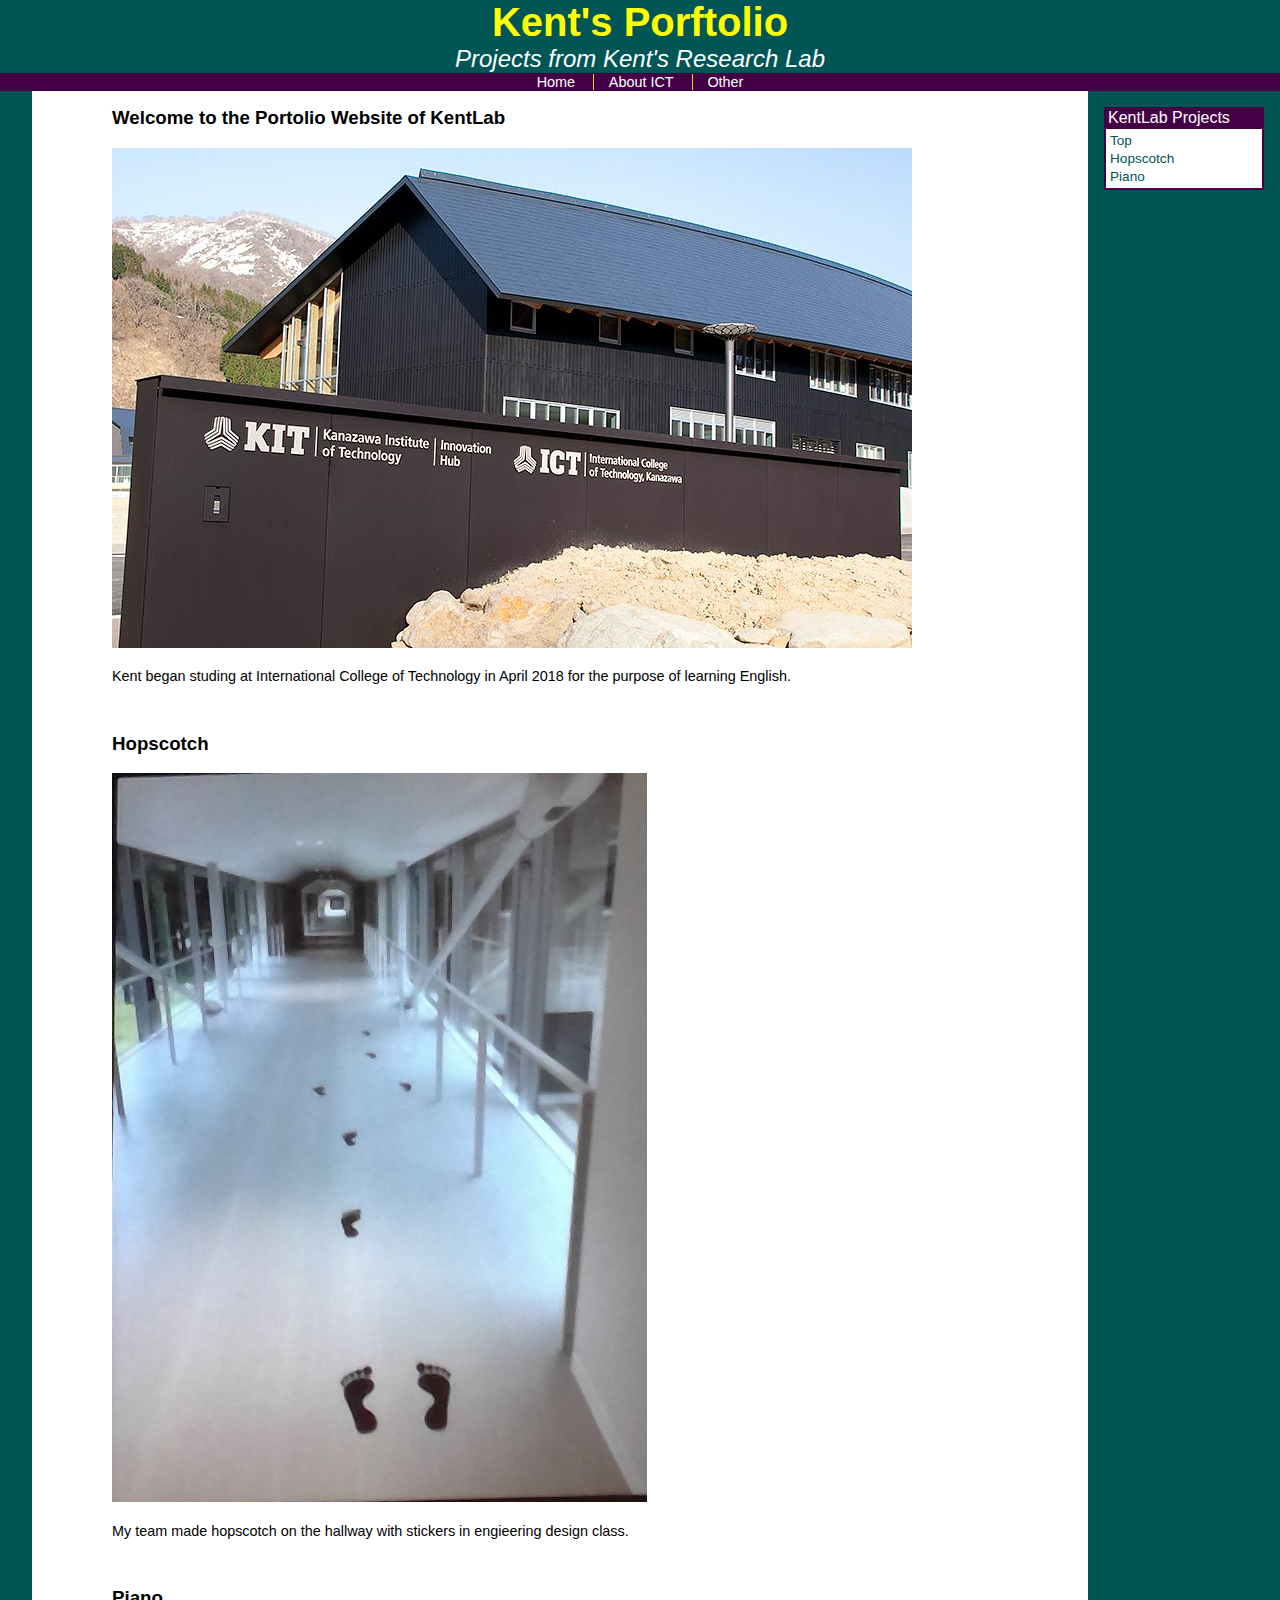
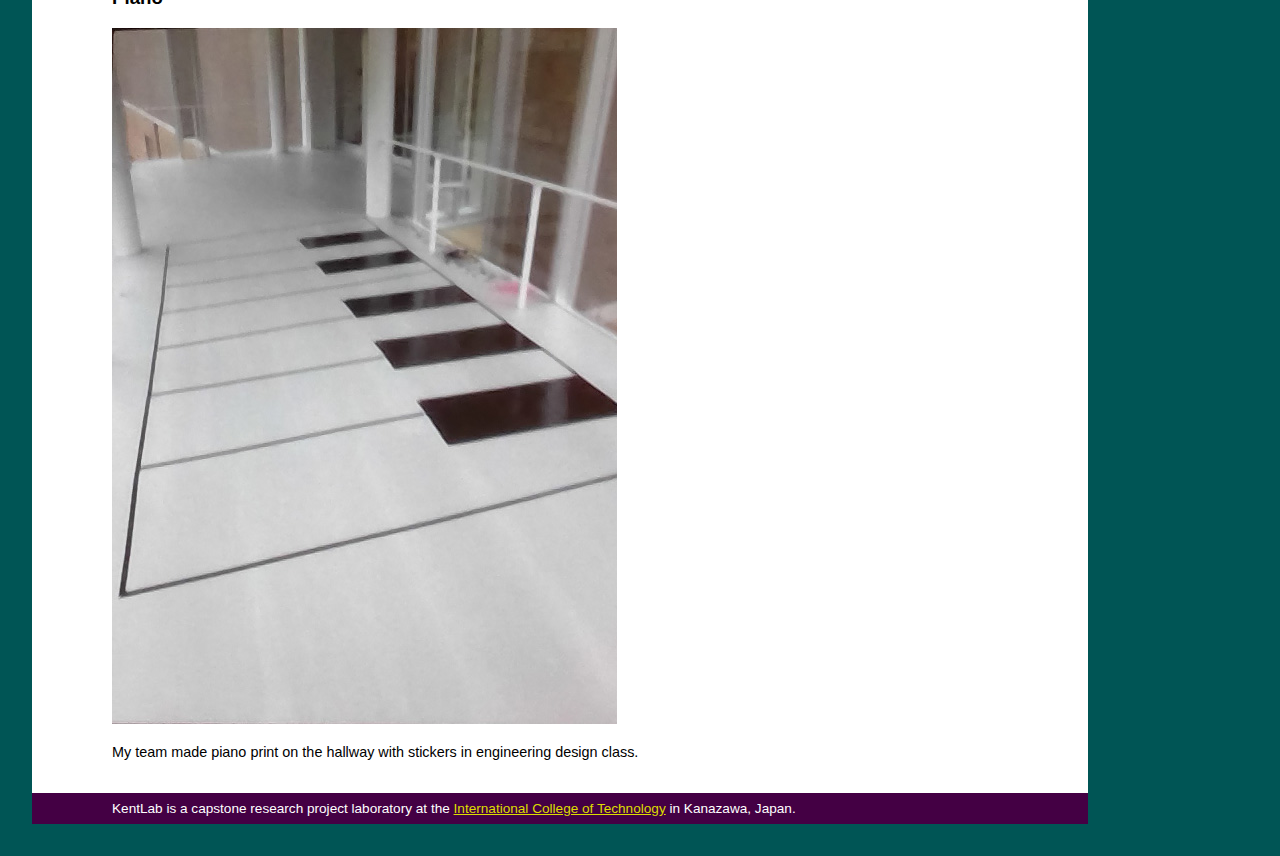
==== index.html @ 095af575 "Added initial files" ====
<!DOCTYPE html>
<html>
    <head>
        <meta charset="utf-8">
        <title>Kent's Portfolio</title>
        <link rel="stylesheet" type="text/css" href="css/layout.css">
        <link rel="stylesheet" type="text/css" href="css/colors_and_fonts.css">
    </head>
    <body>
        <header>
            <h1>Kent's Porftolio</h1>
            <h2>Projects from Kent's Research Lab</h2>
            <nav id="sitenav">
                <ol>
                    <li><a href="index.html">Home</a></li>
                    <li><a href="http://www.ict-kanazawa.ac.jp" target="_blank">About ICT</a></li>
                    <li><a href="file:///C:/Users/Kento/Desktop/yama/yama.html">Other</a></li>
                </ol>
            </nav>
        </header>
        <div id="main">
            <article class="content" id="welcome">
                <h3>Welcome to the Portolio Website of KentLab</h3>
                <img src="images/ICT_School.jpg" alt="[ICT School]">
                <p>Kent began studing at International College of Technology in April 2018 for the 
                    purpose of learning English.    
                </p>
            </article>
            <article class="content" id="hopscotch">
                <h3>Hopscotch</h3>
                <img src="images/WIN_20180725_17_16_14_Pro.jpg" alt="[Hospital Interface]">
                <p>My team made hopscotch on the hallway with stickers in engieering design class. 
                </p>
            </article>
            <article class="content" id="piano">
                <h3>Piano</h3>
                <img src="images/WIN_20180725_17_16_22_Pro.jpg" alt="[Hospital Interface]">
                <p> My team made piano print on the hallway with stickers in engineering design class.
                </p>
            </article>
            <aside id="sidebar">
                <h3>KentLab Projects</h3>
                <ol>
                    <li><a href="#welcome">Top</a></li>
                    <li><a href="#hopscotch">Hopscotch</a></li>
                    <li><a href="#piano">Piano</a></li>
                </ol>
            </aside>
            <footer>
                <p>KentLab is a capstone research project laboratory at the 
                    <a href="http://www.ict-kanazawa.ac.jp">International College of Technology</a> in Kanazawa, Japan.
                </p>
            </footer>
        </div>
    </body>

</html>
---- css/layout.css ----
body {
    margin: 0;
    padding: 0;
}
header h1, header h2 {
    margin: 0;
}
.content {
    padding: 1em 5em;
}
.content h3 {
    margin-top: 0;
}
#sitenav ol {
    padding: 0;
    margin: 0;
    display: inline;
}
#sitenav li {
    display: inline;
    padding-left: 1em;
    margin-left: 1em;
    border-left: 1px solid black;
}
#sitenav li:first-child {
    padding-left: 0;
    border-left: none;
    margin-left: 0;
}
#main {
    padding: 0 12em 2em 2em;
    position: relative;
}
#sidebar {
    position: absolute;
    width: 10em;
    right: 1em; 
    top: 1em;
}
#sidebar h3 {
    margin: 0;
    padding: 0.125em 0.25em;
}
#sidebar ol {
    margin: 0 0 1em 0;
    padding: 0.125em 0.25em;
}
#sidebar li {
    display: block;
    padding: 0.125em 0;
}
footer {
    padding: 0.5em 5em;
}
footer p {
    margin: 0em; 
}
---- css/colors_and_fonts.css ----
body {
    font-family: Optima, sans-serif;
    background-color: silver;
}
a:link {
    color: #055;
}
a:visited {
    color: #404;
}
header {
    text-align: center;
    color: white;
    background-color: #055;
}
header h1 {
    color: #FFFF00;
    font-size: 250%;
}
header h2 {
    font-weight: normal;
    font-style: italic;
}
#sitenav {
    color: white;
    background-color: #404;
}
#sitenav ol {
    font-size: 90%;
    text-align: center;
}
#sitenav li {
    border-left: 1px solid #DD0;
}
#sitenav li a {
    color: white;
}
#sitenav li a:link, #sitenav li a:visited {
    color: white; 
    text-decoration: none;
}
#sitenav li a:hover {
    color: #DDDD00;
}
#main {
    background-color: #055;
}
.content {
    background-color: white;
}
.content p {
    font-size: 90%;
    line-height: 1.4;
}
#sidebar h3 {
    font-size: 100%;
    color: white;
    font-weight: normal;
    background-color: #404;
}
#sidebar ol {
    background-color: white; 
    border: 2px solid #404;
    border-top: 0;
}
#sidebar li {
    font-size: 85%;
}
#sidebar li a:link, #sidebar li a:visited {
    text-decoration: none;
    color: #055;
}
#sidebar li a:hover {
    color: #404;
}
footer {
    background-color: #404; 
    color: white;
}
footer p {
    font-size: 85%;
}
footer p a:link, footer p a:visited {
    color: #DDDD00;
}
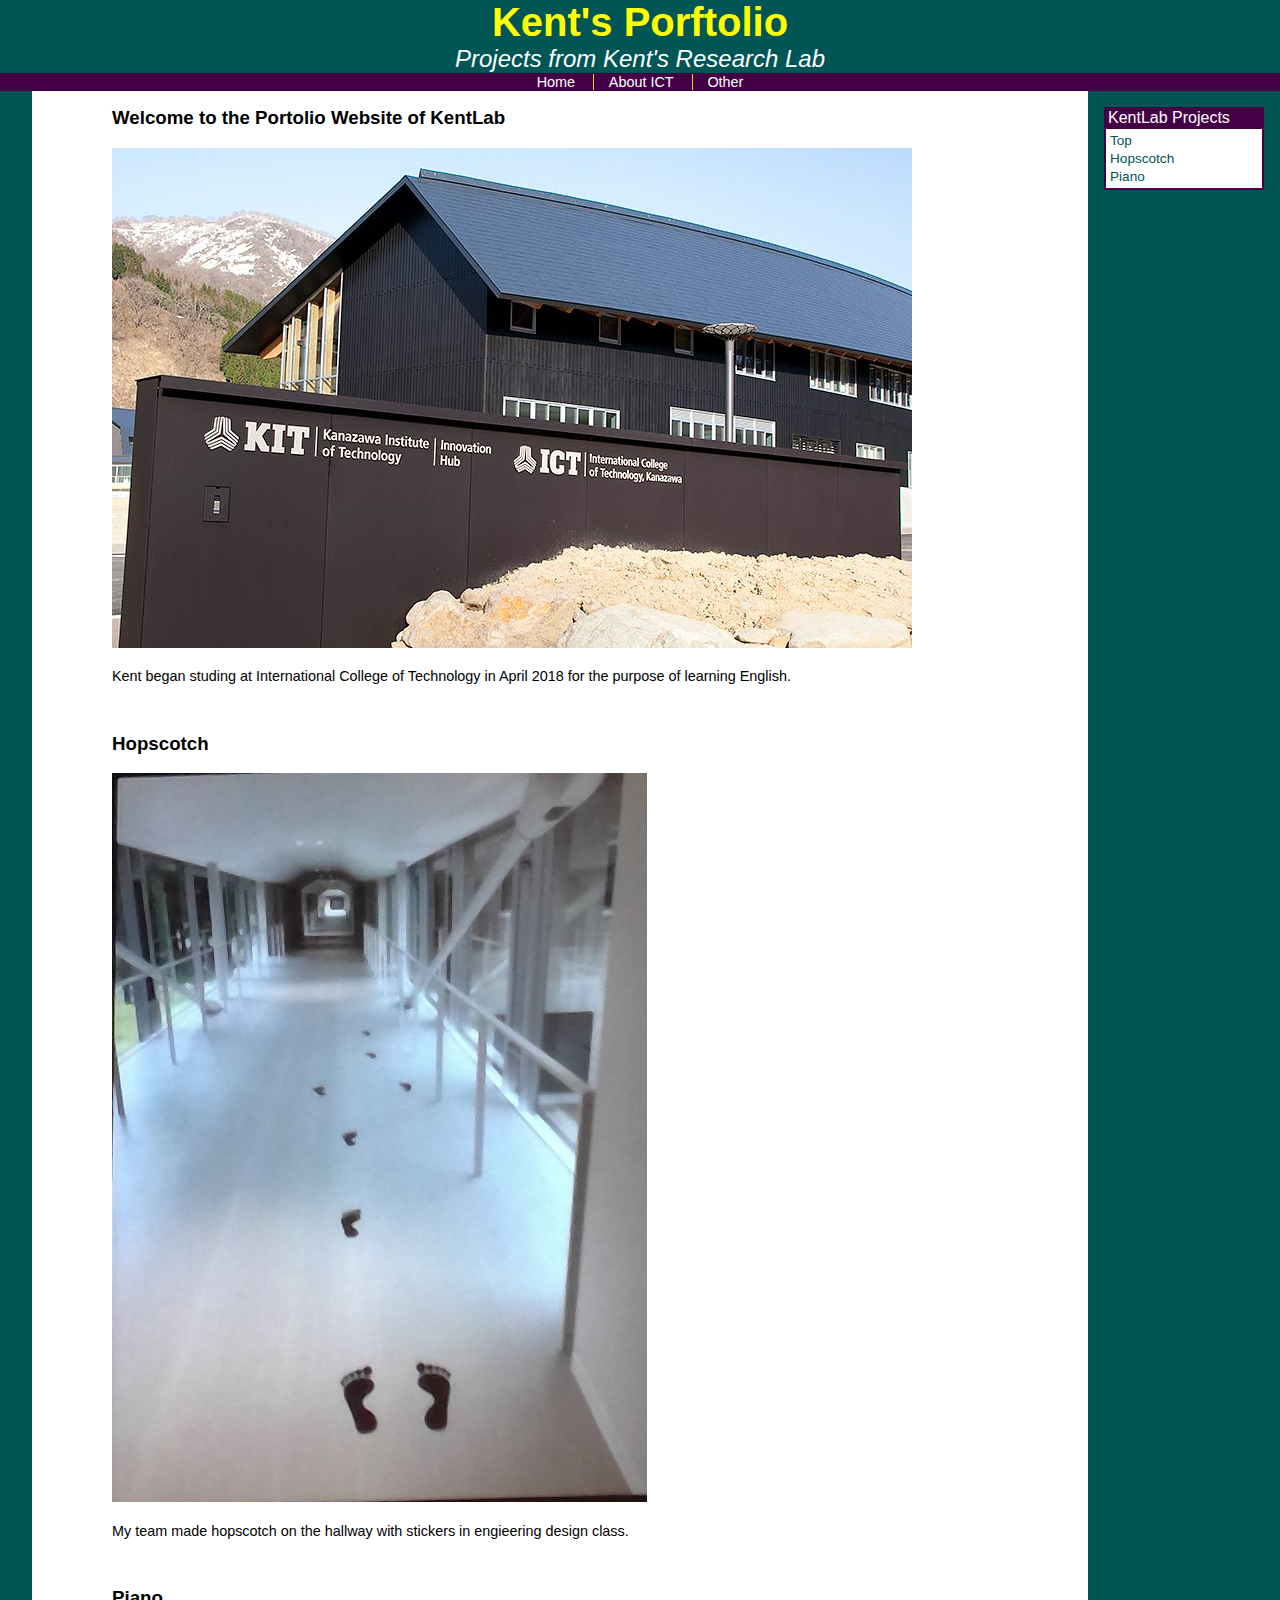
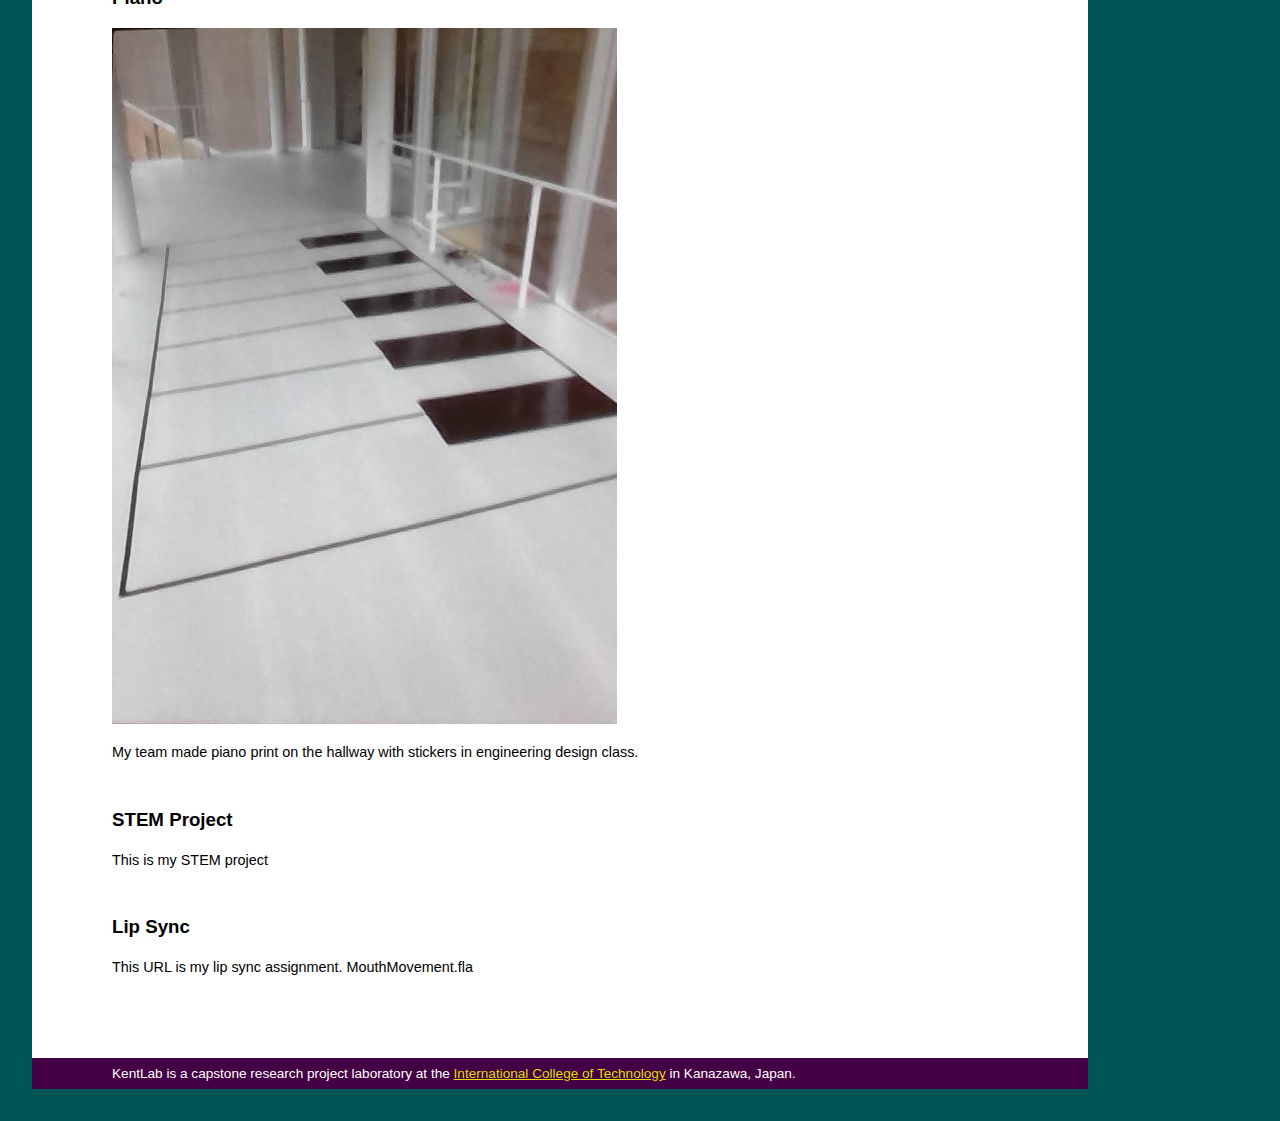
==== commit ddbfaef9: "STEM" ====
--- a/index.html
+++ b/index.html
@@ -14,7 +14,7 @@
                 <ol>
                     <li><a href="index.html">Home</a></li>
                     <li><a href="http://www.ict-kanazawa.ac.jp" target="_blank">About ICT</a></li>
-                    <li><a href="file:///C:/Users/Kento/Desktop/yama/yama.html">Other</a></li>
+                    <li><a href="file:///C:/Users/Kento/Downloads/00-STEMproject-Kent.html">Other</a></li>
                 </ol>
             </nav>
         </header>
@@ -38,6 +38,22 @@
                 <p> My team made piano print on the hallway with stickers in engineering design class.
                 </p>
             </article>
+			<article class="content" id="STEM Project">
+                <h3>STEM Project</h3>
+                <p>This is my STEM project 
+				   <a href="00-STEMproject-Kent%20(2).html"></a>
+                </p>
+            </article><article class="content" id="Lip Sync">
+                <h3>Lip Sync</h3>
+                <p> This URL is my lip sync assignment. 	MouthMovement.fla
+                </p>
+            </article>
+			<article class="content" id="">
+                <h3></h3>
+                <p> 
+                </p>
+            </article>
+			
             <aside id="sidebar">
                 <h3>KentLab Projects</h3>
                 <ol>
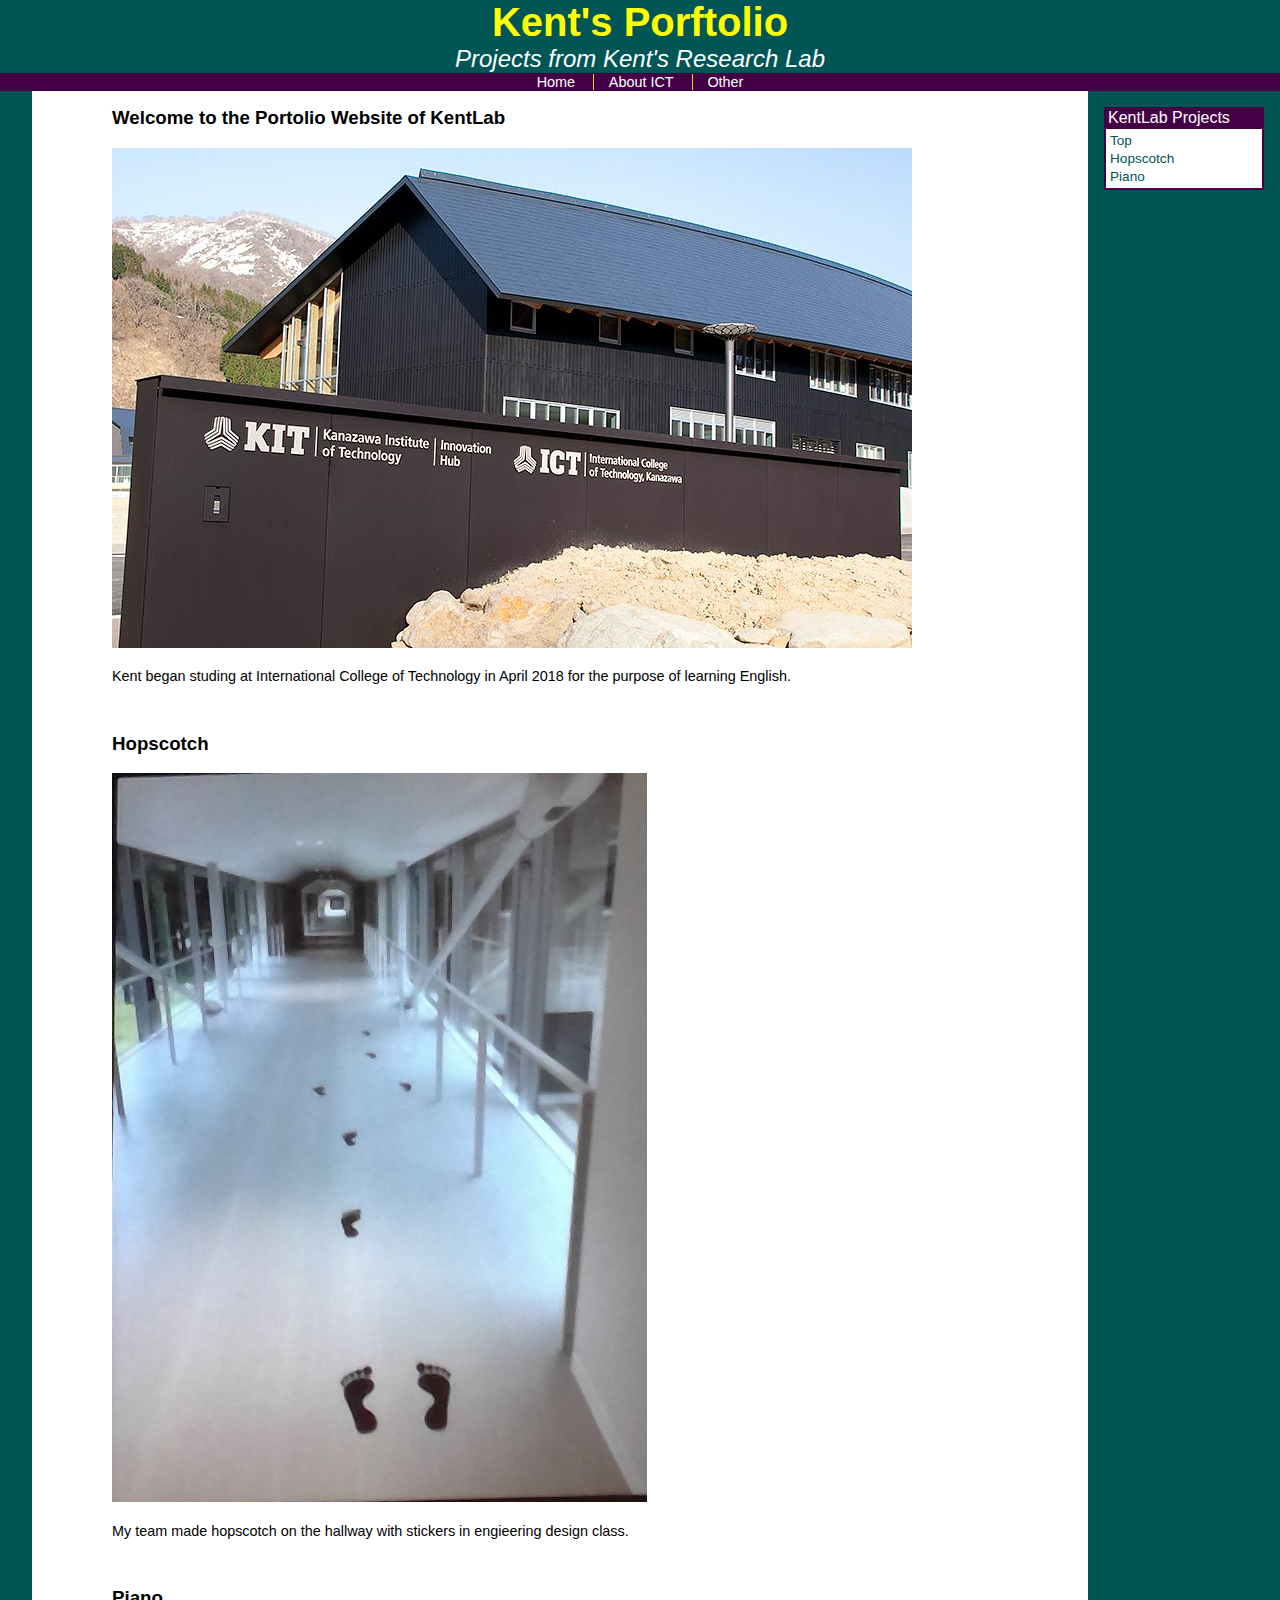
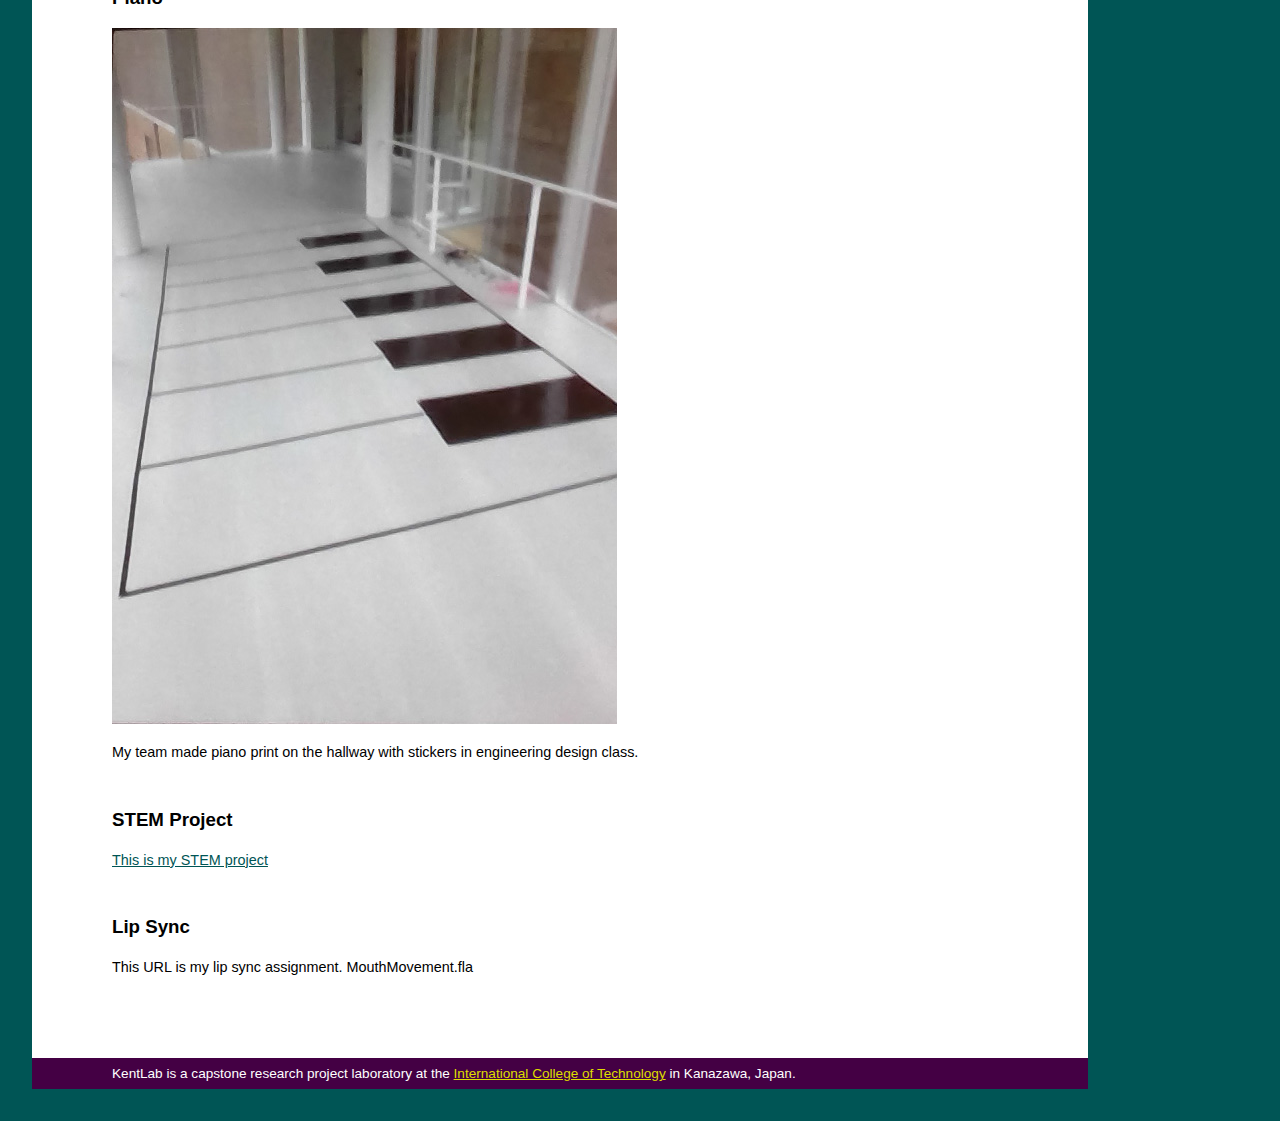
==== commit c7bb5329: "Update index.html" ====
--- a/index.html
+++ b/index.html
@@ -40,8 +40,8 @@
             </article>
 			<article class="content" id="STEM Project">
                 <h3>STEM Project</h3>
-                <p>This is my STEM project 
-				   <a href="00-STEMproject-Kent%20(2).html"></a>
+                <p>
+				   <a href="00-STEMproject-Kent%20(2).html">This is my STEM project </a>
                 </p>
             </article><article class="content" id="Lip Sync">
                 <h3>Lip Sync</h3>
